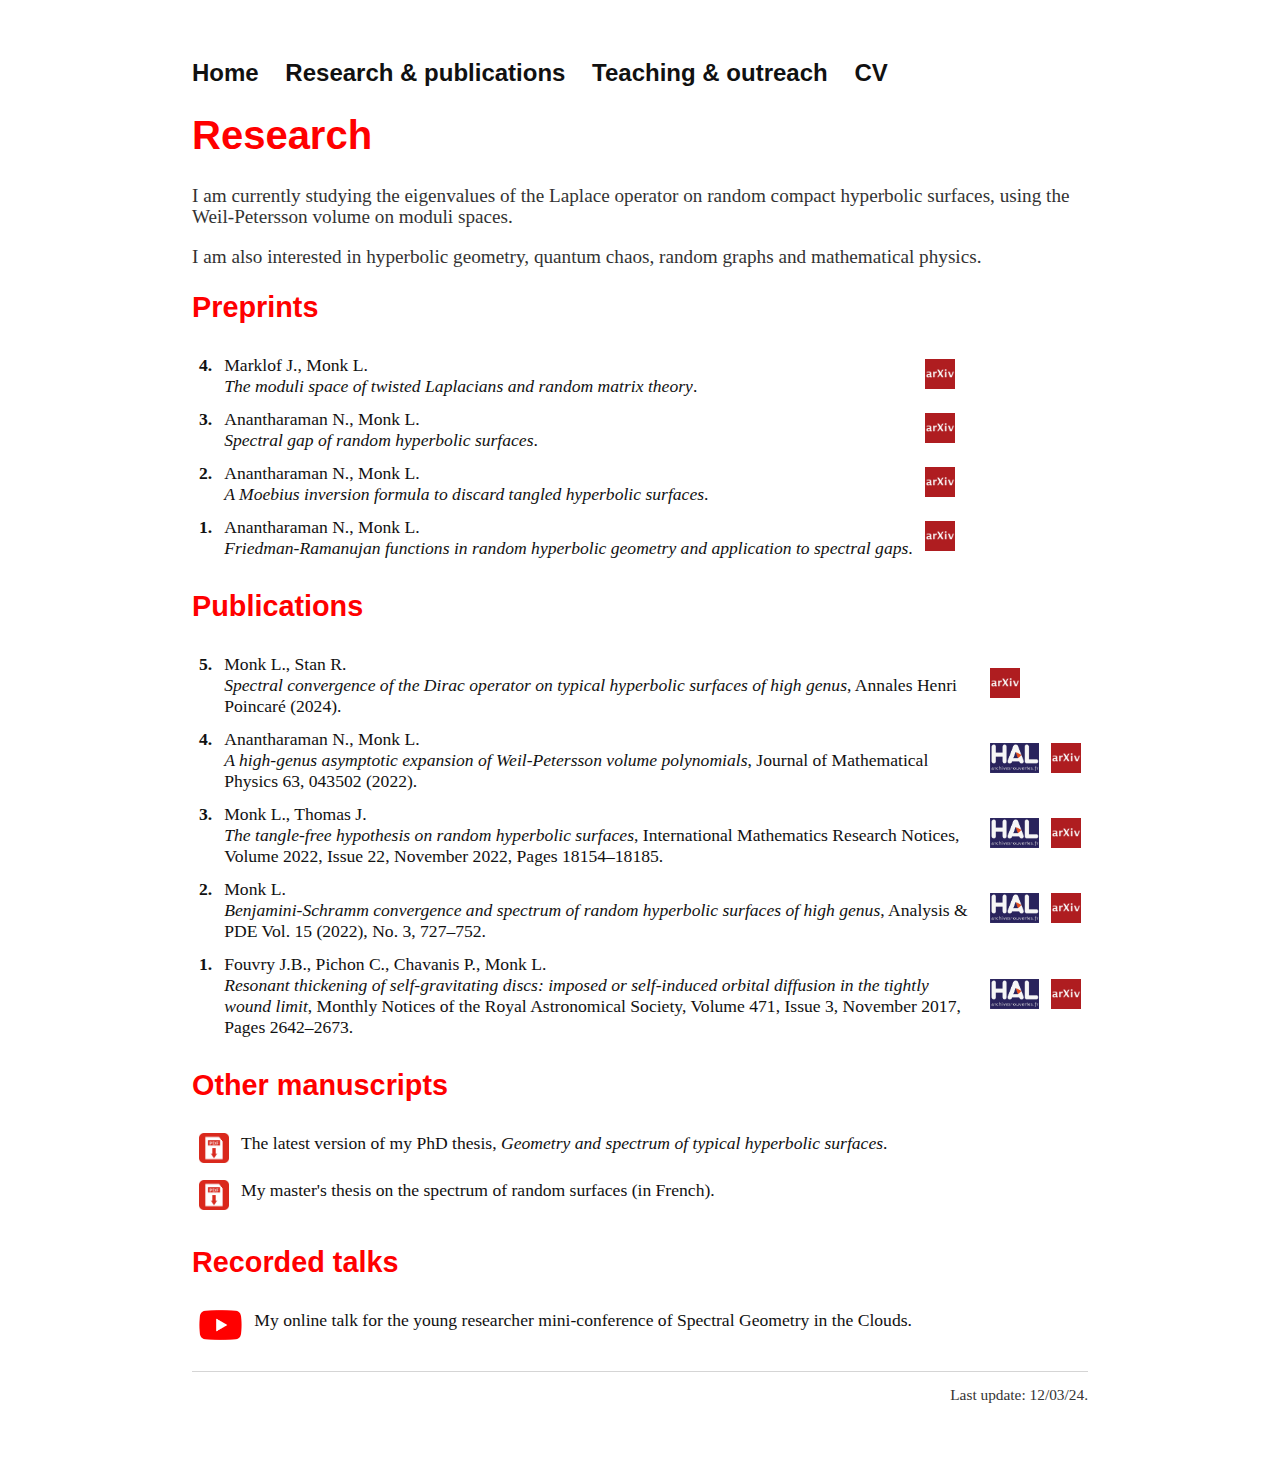
==== research/index.html @ a0bddac5 "Update index.html" ====
<!DOCTYPE html>
<html>
	<head>
		<title>Research</title>
		<!-- link to main stylesheet -->
		<link rel="stylesheet" type="text/css" href="/css/main.css">
	</head>
	<body>
		<nav>
    		<ul>
        		<li><a href="/">Home</a></li>
	        	<li><a href="/research">Research & publications</a></li>
			<li><a href="/teaching_outreach">Teaching & outreach</a></li>
        		<li><a href="/cv.pdf">CV</a></li>
    		</ul>
		</nav>
		
		<div class="container">
		<div class="blurb">
			<h1>Research</h1>
			<p>I am currently studying the eigenvalues of the Laplace operator on random compact hyperbolic surfaces, using the Weil-Petersson volume on moduli spaces. </p>
			<p>I am also interested in hyperbolic geometry, quantum chaos, random graphs and mathematical physics.</p>
			
			<h2>Preprints</h2>
				<table>
					<tr>
						<th>4.</th>
						<td>Marklof J., Monk L.<br>
						<i>The moduli space of twisted Laplacians and random matrix theory</i>.</td>
						<td><a href="https://arxiv.org/abs/2407.10778"><img alt="link to article on arxiv" src="http://lauramonk.github.io/arxiv.logo.png" height="30"></a></td>
					</tr>
					<tr>
						<th>3.</th>
						<td>Anantharaman N., Monk L.<br>
						<i>Spectral gap of random hyperbolic surfaces</i>.</td>
						<td><a href="https://arxiv.org/abs/2403.12576"><img alt="link to article on arxiv" src="http://lauramonk.github.io/arxiv.logo.png" height="30"></a></td>
					</tr>
					<tr>
						<th>2.</th>
						<td>Anantharaman N., Monk L.<br>
						<i>A Moebius inversion formula to discard tangled hyperbolic surfaces</i>.</td>
						<td><a href="https://arxiv.org/abs/2401.01601"><img alt="link to article on arxiv" src="http://lauramonk.github.io/arxiv.logo.png" height="30"></a></td>
					</tr>
					<tr>
						<th>1.</th>
						<td>Anantharaman N., Monk L.<br>
						<i>Friedman-Ramanujan functions in random hyperbolic geometry and application to spectral gaps</i>.</td>
						<td><a href="https://arxiv.org/abs/2304.02678"><img alt="link to article on arxiv" src="http://lauramonk.github.io/arxiv.logo.png" height="30"></a></td>
					</tr>
				</table>
			
			<h2>Publications</h2>
				<table>	
					<tr>
						<th>5.</th>
						<td>Monk L., Stan R.<br>
						<i>Spectral convergence of the Dirac operator on typical hyperbolic surfaces of high genus</i>, <a href="https://link.springer.com/article/10.1007/s00023-024-01452-z#citeas">Annales Henri Poincaré</a> (2024).</td>
						<td><a href="https://arxiv.org/abs/2307.01074"><img alt="link to article on arxiv" src="http://lauramonk.github.io/arxiv.logo.png" height="30"></a></td>
					</tr>
					<tr>
						<th>4.</th>
						<td>Anantharaman N., Monk L.<br>
						<i>A high-genus asymptotic expansion of Weil-Petersson volume polynomials</i>, <a href="https://doi.org/10.1063/5.0039385">Journal of Mathematical Physics</a> 63, 043502 (2022). </td>
						<td><a href="https://hal.archives-ouvertes.fr/hal-03026058"><img alt="link to article on HAL" src="http://lauramonk.github.io/hal.logo.png" height="30"></a></td>
						<td><a href="https://arxiv.org/abs/2011.14889"><img alt="link to article on arxiv" src="http://lauramonk.github.io/arxiv.logo.png" height="30"></a></td>
					</tr>
					<tr>
						<th>3.</th>
						<td>Monk L., Thomas J.<br>
						<i>The tangle-free hypothesis on random hyperbolic surfaces</i>, <a href="https://academic.oup.com/imrn/article/2022/22/18154/6362168?"> International Mathematics Research Notices</a>, Volume 2022, Issue 22, November 2022, Pages 18154–18185. </td>
						<td><a href="https://hal.archives-ouvertes.fr/hal-02918579"><img alt="link to article on HAL" src="http://lauramonk.github.io/hal.logo.png" height="30"></a></td>
						<td><a href="https://arxiv.org/abs/2008.09363"><img alt="link to article on arxiv" src="http://lauramonk.github.io/arxiv.logo.png" height="30"></a></td>
					</tr>
					<tr>
						<th>2.</th>
						<td>Monk L.<br>
						<i>Benjamini-Schramm convergence and spectrum of random hyperbolic surfaces of high genus</i>, <a href="https://msp.org/apde/2022/15-3/p04.xhtml"> Analysis & PDE</a> Vol. 15 (2022), No. 3, 727–752. </td>
						<td><a href="https://hal.archives-ouvertes.fr/hal-02462994"><img alt="link to article on HAL" src="http://lauramonk.github.io/hal.logo.png" height="30"></a></td>
						<td><a href="https://arxiv.org/abs/2002.00869"><img alt="link to article on arxiv" src="http://lauramonk.github.io/arxiv.logo.png" height="30"></a></td>
					</tr>
					<tr>
						<th>1.</th>
						<td>Fouvry J.B., Pichon C., Chavanis P., Monk L. <br>
						<i>Resonant thickening of self-gravitating discs: imposed or self-induced orbital diffusion in the tightly wound limit</i>,
						<a href="https://academic.oup.com/mnras/article/471/3/2642/3899112?searchresult=1"> Monthly Notices of the Royal Astronomical Society</a>, Volume 471, Issue 3, November 2017, Pages 2642–2673.</td>
						<td><a href="https://hal.archives-ouvertes.fr/hal-01613332"><img alt="link to article on HAL" src="http://lauramonk.github.io/hal.logo.png" height="30"></a></td>
						<td><a href="https://arxiv.org/abs/1605.03379"><img alt="link to article on arxiv" src="http://lauramonk.github.io/arxiv.logo.png" height="30"></a></td>						
					</tr>
				</table>
			
			<h2> Other manuscripts</h2>
			<p>
			<table>
				<tr>
					<td> <a href="https://lauramonk.github.io/thesis.pdf"><img alt="link to my thesis" src="http://lauramonk.github.io/pdf.logo.jpg" height="30"></a></td>
					<td> The latest version of my PhD thesis, <i>Geometry and spectrum of typical hyperbolic surfaces</i>. </td>
				</tr>
				<tr>
					<td><a href="https://lauramonk.github.io/memoire_m2.pdf"><img alt="link to my master's thesis" src="http://lauramonk.github.io/pdf.logo.jpg" height="30"></a></td>
					<td> My master's thesis on the spectrum of random surfaces (in French).</td>
				</tr>
			</table>
			</p>
			
			<h2>Recorded talks</h2>
			<p>
			<table>
				<tr> 
					<td><a href="https://www.youtube.com/watch?v=mNJEQw8hRww">
						<img alt="video link" src="http://lauramonk.github.io/youtube.png" height="30"></a></td>
					<td> My online talk for the young researcher mini-conference of Spectral Geometry in the Clouds.</td>
				</tr>

			</table>
			</p>
			
		</div><!-- /.blurb -->
		</div><!-- /.container -->
	</body>
	
	<footer>
		<p align="right">Last update: 12/03/24.</p>
	</footer>
</html>
---- css/main.css ----
body {
    margin: 60px auto;
    width: 70%;
}
nav ul, footer ul {
    font-family:'Helvetica', 'Arial', 'Sans-Serif';
    padding: 0px;
    list-style: none;
    font-weight: bold;
    font-size: 1.5em;
    color: #20B2AA;
}
nav ul li, footer ul li {
    display: inline;
    margin-right: 20px;
}
a {
    text-decoration: none;
    color: #111;
}
a:hover {
    text-decoration: underline;
}
h1 {
    font-size: 2.5em;
    font-family:'Helvetica', 'Arial', 'Sans-Serif';
    color: #ff0000;
}
h2 {
    font-size: 1.8em;
    font-family:'Helvetica', 'Arial', 'Sans-Serif';
    color: #ff0000;
}
ul, ol, p {
    font-size: 1.2em;
    line-height: 1.1em;
    color: #333;
}
footer {
    border-top: 1px solid #d5d5d5;
    font-size: .8em;
}

ul.posts { 
    margin: 20px auto 40px; 
    font-size: 1.5em;
}

ul.posts li {
    list-style: none;
}

table {
    font-size: 1.1em;
    color: #111;
    
}

td, th {
    vertical-align:top;
    padding: 5px;
}

td:nth-child(n+3) {
vertical-align:middle;
}
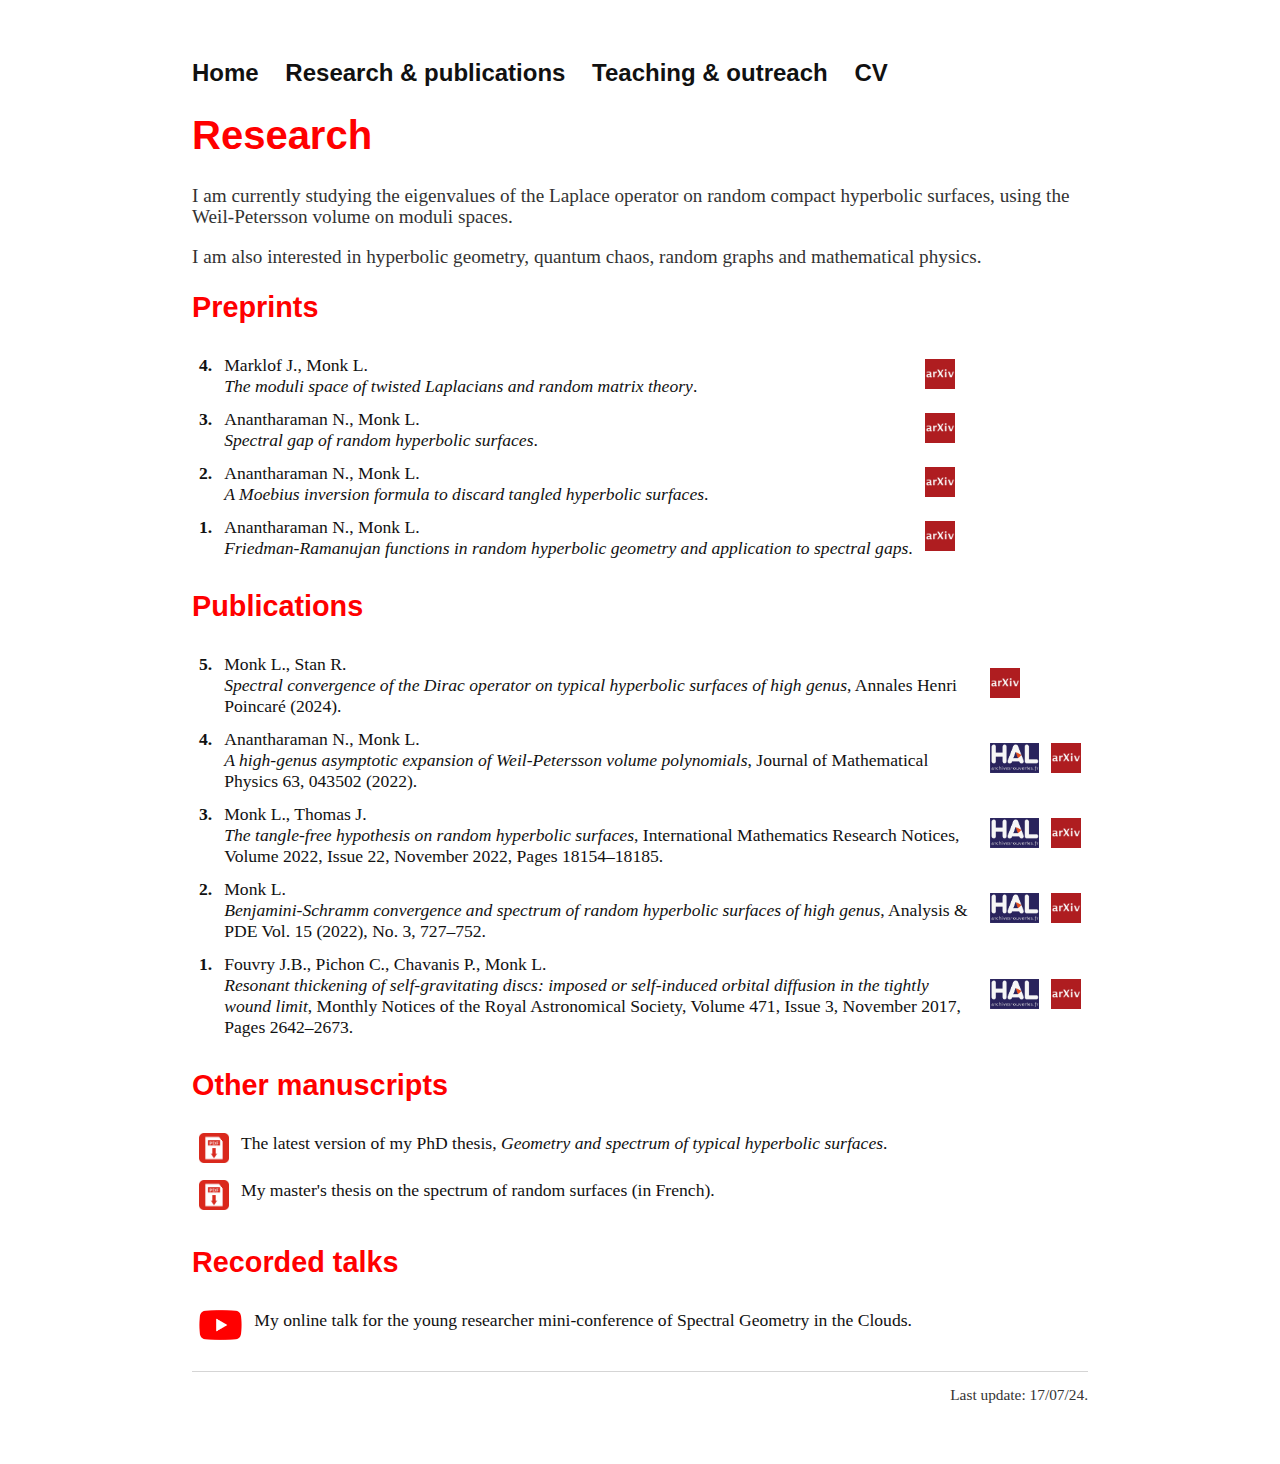
==== commit 971671c7: "Update index.html" ====
--- a/research/index.html
+++ b/research/index.html
@@ -121,6 +121,6 @@
 	</body>
 	
 	<footer>
-		<p align="right">Last update: 12/03/24.</p>
+		<p align="right">Last update: 17/07/24.</p>
 	</footer>
 </html>
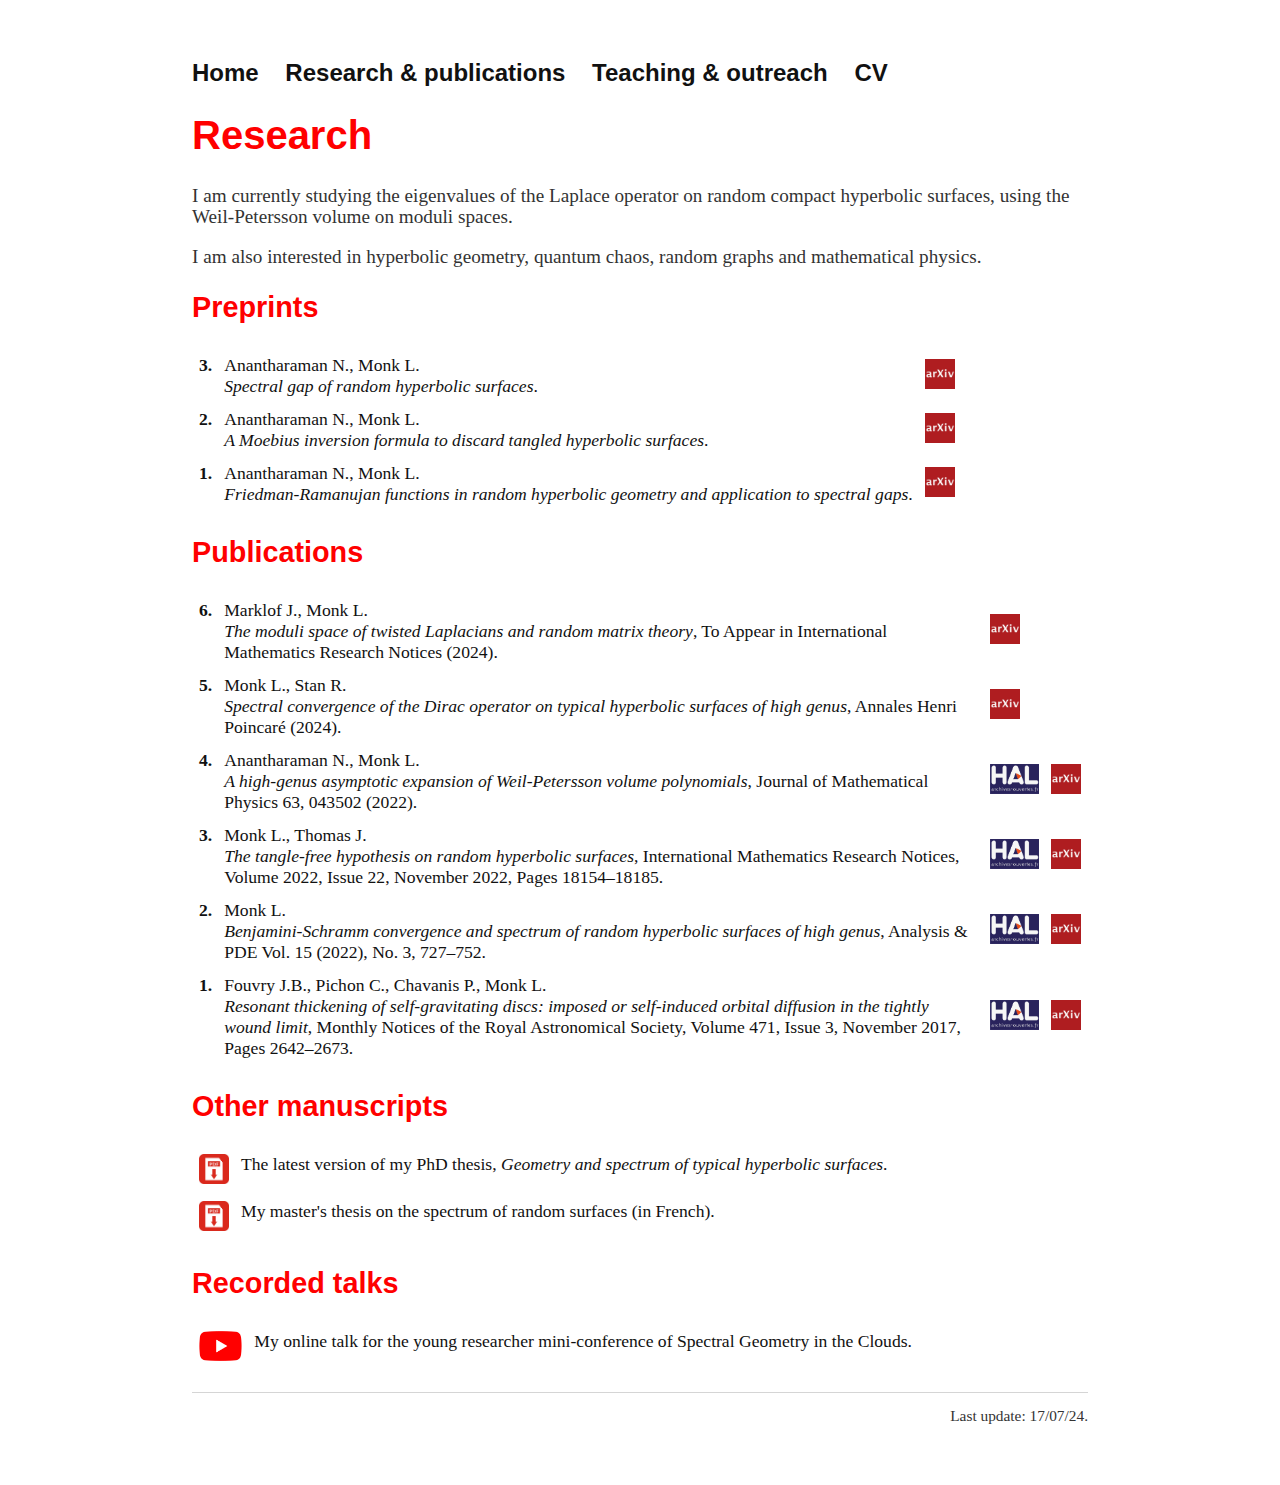
==== commit 1614ccac: "Update index.html" ====
--- a/research/index.html
+++ b/research/index.html
@@ -26,12 +26,6 @@
 			<h2>Preprints</h2>
 				<table>
 					<tr>
-						<th>4.</th>
-						<td>Marklof J., Monk L.<br>
-						<i>The moduli space of twisted Laplacians and random matrix theory</i>.</td>
-						<td><a href="https://arxiv.org/abs/2407.10778"><img alt="link to article on arxiv" src="http://lauramonk.github.io/arxiv.logo.png" height="30"></a></td>
-					</tr>
-					<tr>
 						<th>3.</th>
 						<td>Anantharaman N., Monk L.<br>
 						<i>Spectral gap of random hyperbolic surfaces</i>.</td>
@@ -53,6 +47,12 @@
 			
 			<h2>Publications</h2>
 				<table>	
+					<tr>
+						<th>6.</th>
+						<td>Marklof J., Monk L.<br>
+						<i>The moduli space of twisted Laplacians and random matrix theory</i>, To Appear in International Mathematics Research Notices (2024).</td>
+						<td><a href="https://arxiv.org/abs/2407.10778"><img alt="link to article on arxiv" src="http://lauramonk.github.io/arxiv.logo.png" height="30"></a></td>
+					</tr>
 					<tr>
 						<th>5.</th>
 						<td>Monk L., Stan R.<br>
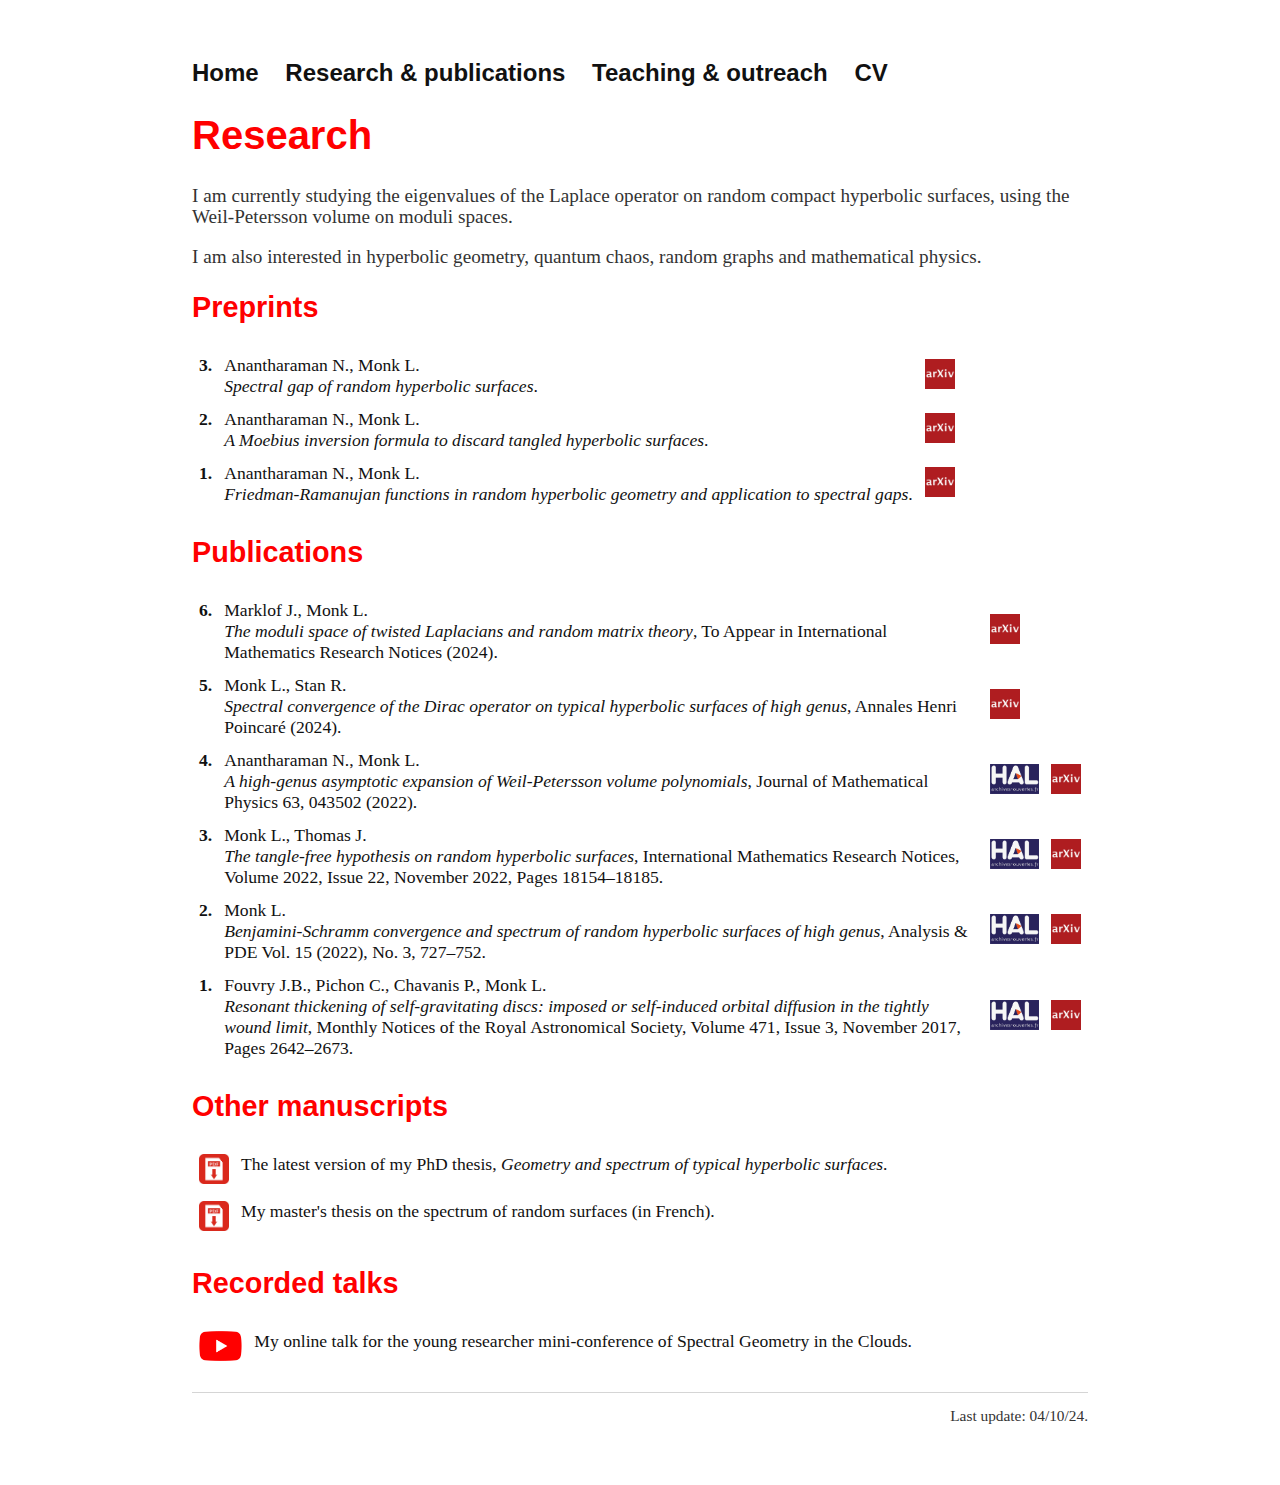
==== commit eabe8398: "Update index.html" ====
--- a/research/index.html
+++ b/research/index.html
@@ -121,6 +121,6 @@
 	</body>
 	
 	<footer>
-		<p align="right">Last update: 17/07/24.</p>
+		<p align="right">Last update: 04/10/24.</p>
 	</footer>
 </html>
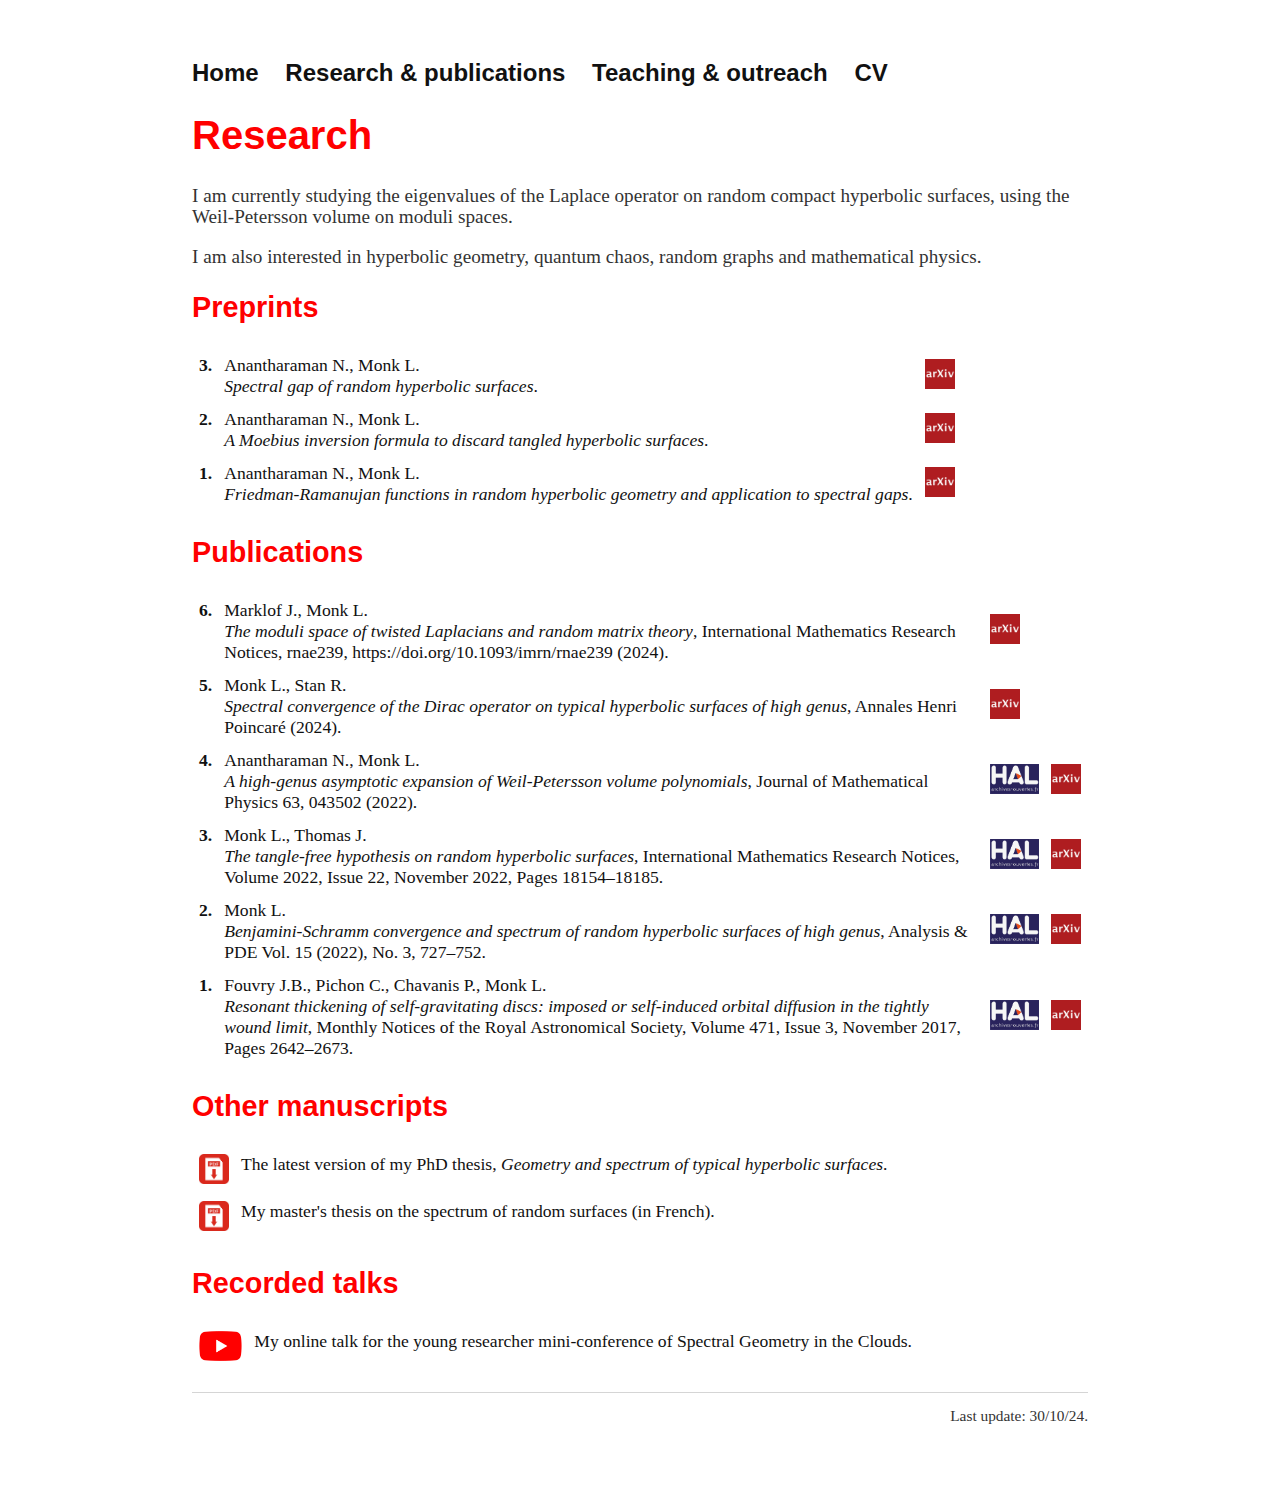
==== commit e39e6211: "Twisted Laplacian article published" ====
--- a/research/index.html
+++ b/research/index.html
@@ -50,7 +50,7 @@
 					<tr>
 						<th>6.</th>
 						<td>Marklof J., Monk L.<br>
-						<i>The moduli space of twisted Laplacians and random matrix theory</i>, To Appear in International Mathematics Research Notices (2024).</td>
+						<i>The moduli space of twisted Laplacians and random matrix theory</i>, <a href="https://academic.oup.com/imrn/advance-article/doi/10.1093/imrn/rnae239/7848394?utm_source=advanceaccess&utm_campaign=imrn&utm_medium=email">International Mathematics Research Notices</a>, rnae239, https://doi.org/10.1093/imrn/rnae239 (2024).</td>
 						<td><a href="https://arxiv.org/abs/2407.10778"><img alt="link to article on arxiv" src="http://lauramonk.github.io/arxiv.logo.png" height="30"></a></td>
 					</tr>
 					<tr>
@@ -121,6 +121,6 @@
 	</body>
 	
 	<footer>
-		<p align="right">Last update: 04/10/24.</p>
+		<p align="right">Last update: 30/10/24.</p>
 	</footer>
 </html>
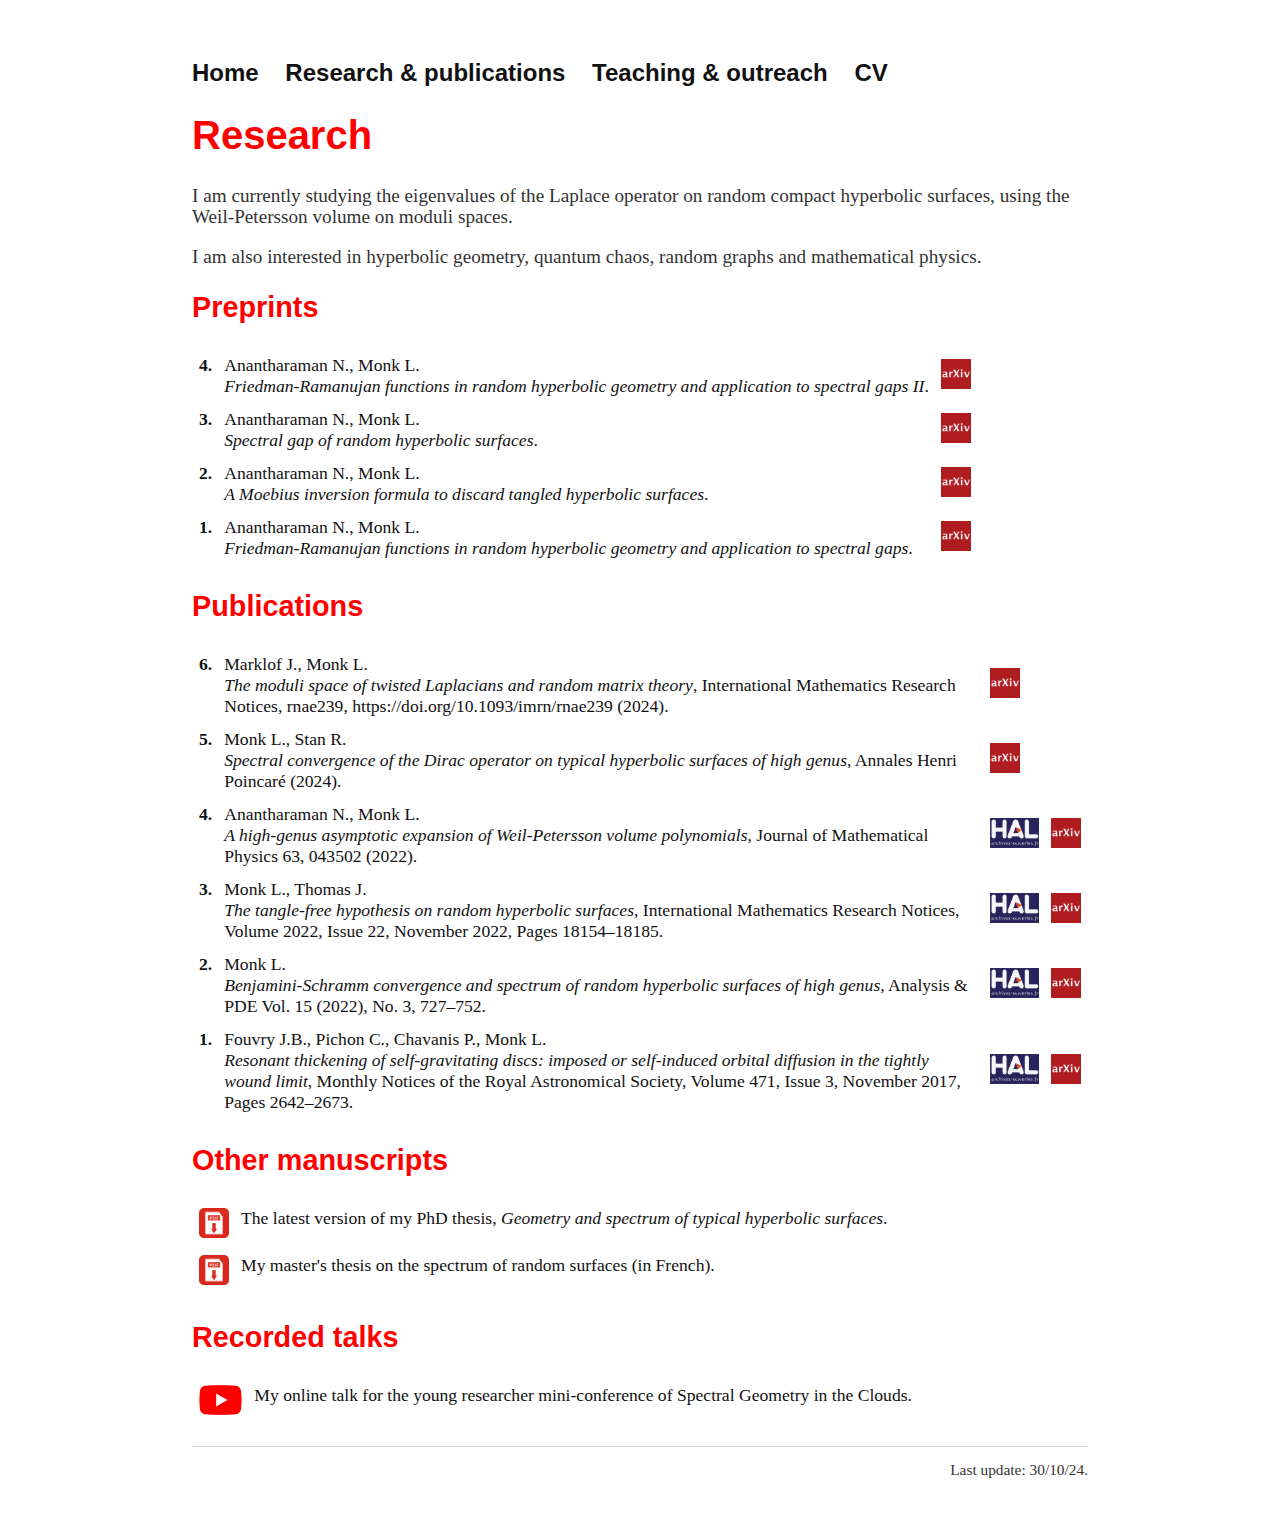
==== commit 5f3901aa: "Update index.html" ====
--- a/research/index.html
+++ b/research/index.html
@@ -25,6 +25,12 @@
 			
 			<h2>Preprints</h2>
 				<table>
+					<tr>
+						<th>4.</th>
+						<td>Anantharaman N., Monk L.<br>
+						<i>Friedman-Ramanujan functions in random hyperbolic geometry and application to spectral gaps II</i>.</td>
+						<td><a href="https://arxiv.org/abs/2502.12268"><img alt="link to article on arxiv" src="http://lauramonk.github.io/arxiv.logo.png" height="30"></a></td>
+					</tr>
 					<tr>
 						<th>3.</th>
 						<td>Anantharaman N., Monk L.<br>
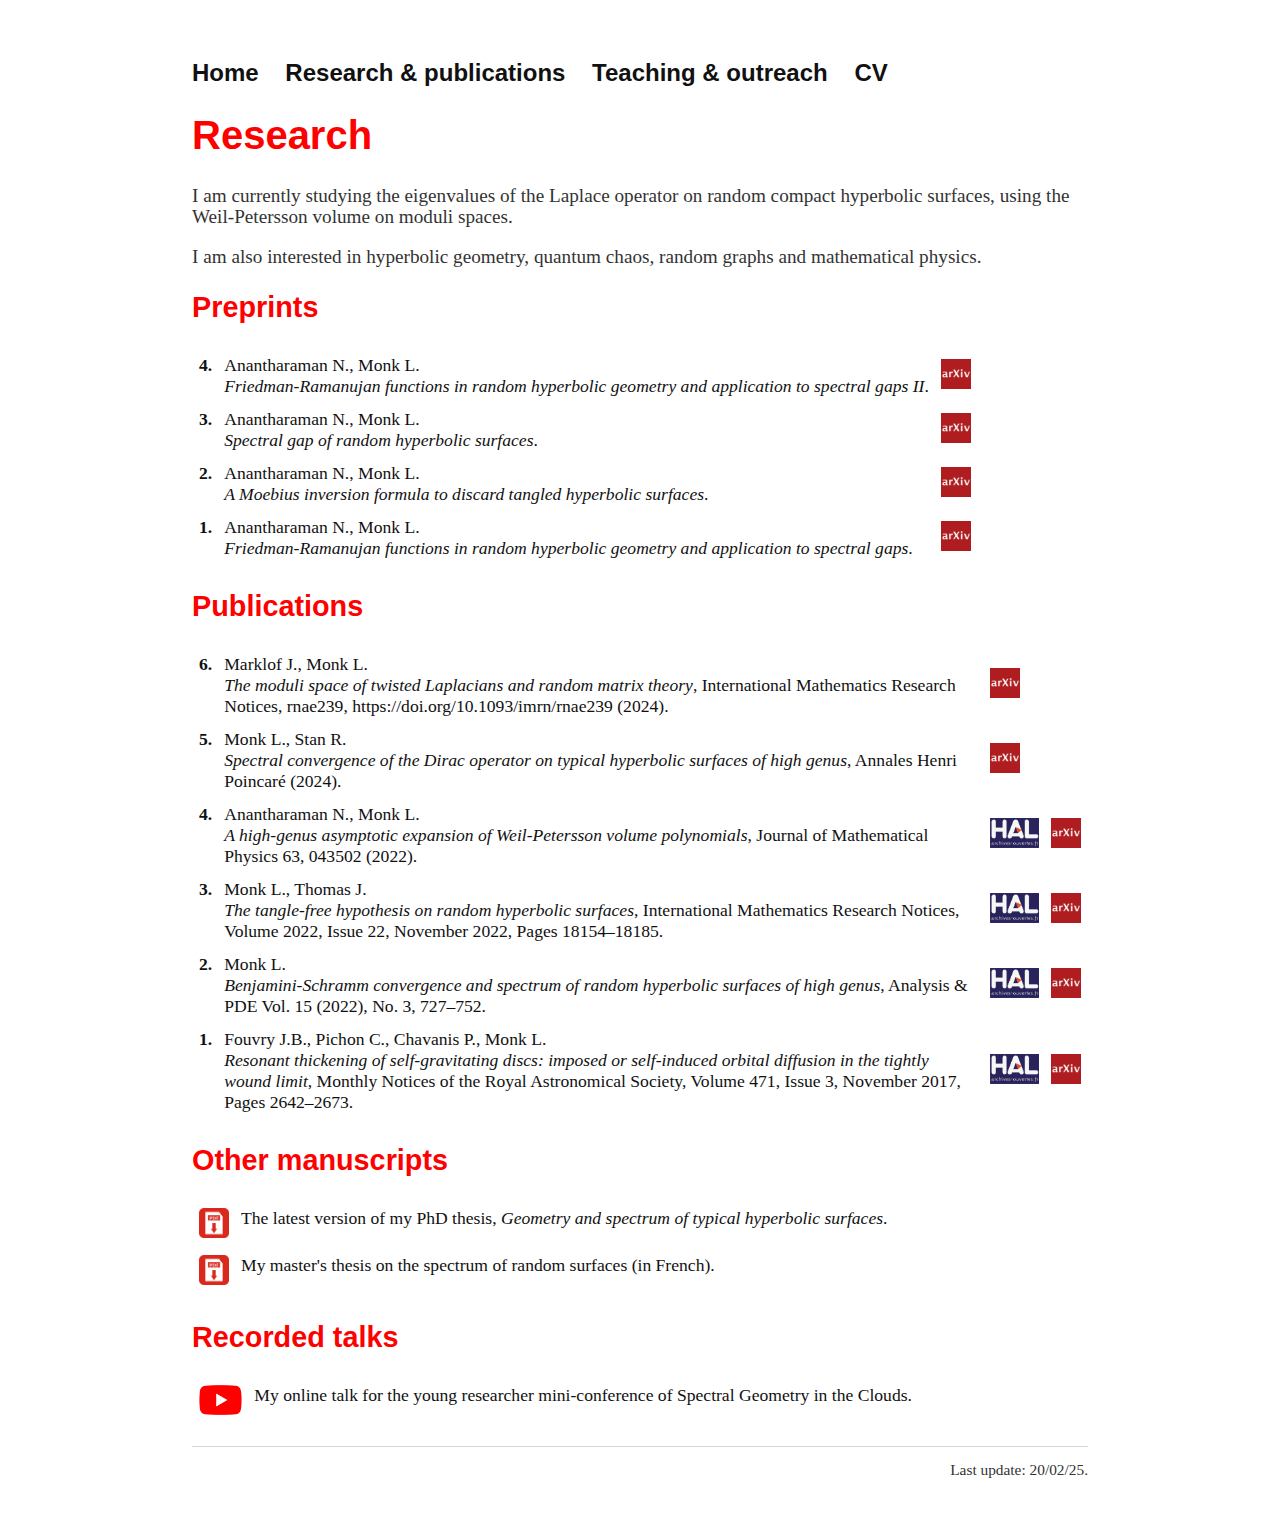
==== commit 381d1149: "Update index.html" ====
--- a/research/index.html
+++ b/research/index.html
@@ -127,6 +127,6 @@
 	</body>
 	
 	<footer>
-		<p align="right">Last update: 30/10/24.</p>
+		<p align="right">Last update: 20/02/25.</p>
 	</footer>
 </html>
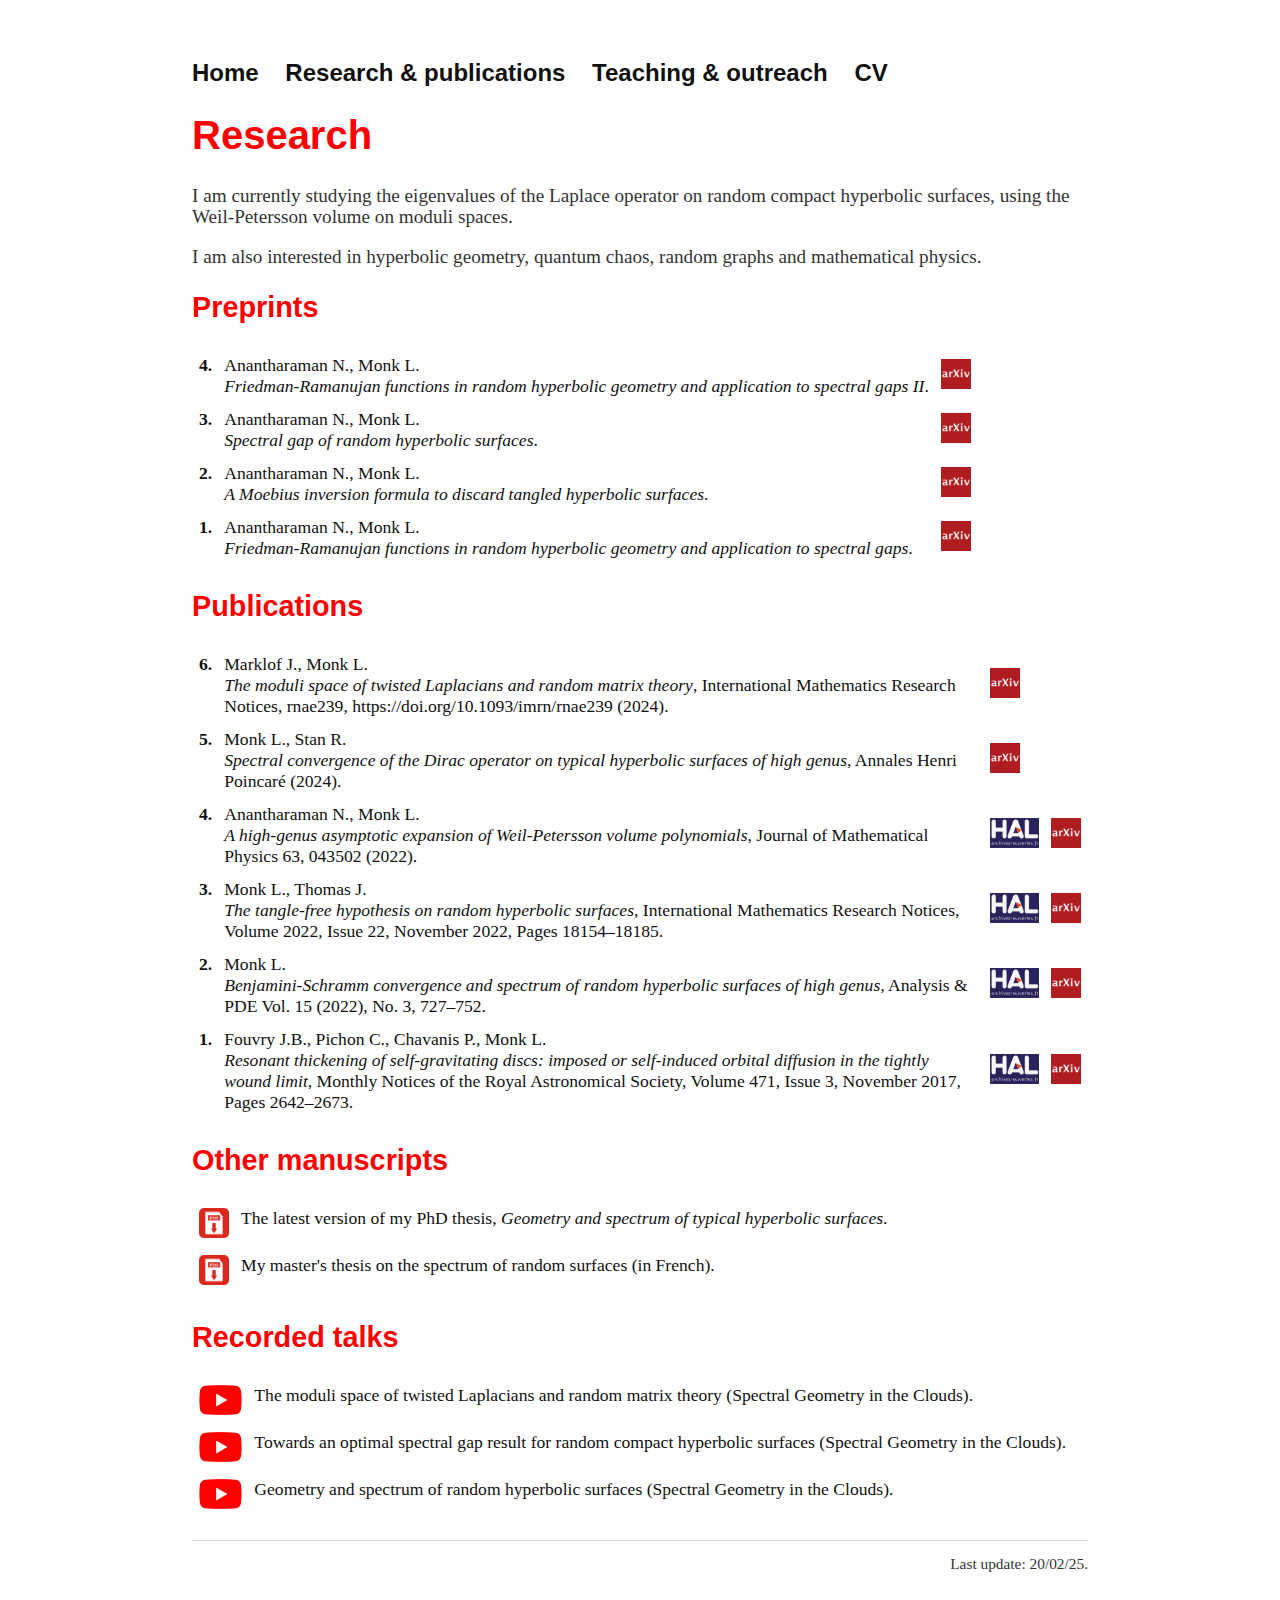
==== commit efba5874: "Update index.html" ====
--- a/research/index.html
+++ b/research/index.html
@@ -114,9 +114,19 @@
 			<p>
 			<table>
 				<tr> 
+					<td><a href="https://www.youtube.com/watch?v=FSOo_tmrouU">
+						<img alt="video link" src="http://lauramonk.github.io/youtube.png" height="30"></a></td>
+					<td>The moduli space of twisted Laplacians and random matrix theory (Spectral Geometry in the Clouds).</td>
+				</tr>	
+				<tr> 
+					<td><a href="https://www.youtube.com/watch?v=036vvbiAZyc">
+						<img alt="video link" src="http://lauramonk.github.io/youtube.png" height="30"></a></td>
+					<td>Towards an optimal spectral gap result for random compact hyperbolic surfaces (Spectral Geometry in the Clouds).</td>
+				</tr>				
+				<tr> 
 					<td><a href="https://www.youtube.com/watch?v=mNJEQw8hRww">
 						<img alt="video link" src="http://lauramonk.github.io/youtube.png" height="30"></a></td>
-					<td> My online talk for the young researcher mini-conference of Spectral Geometry in the Clouds.</td>
+					<td>Geometry and spectrum of random hyperbolic surfaces (Spectral Geometry in the Clouds).</td>
 				</tr>
 
 			</table>
